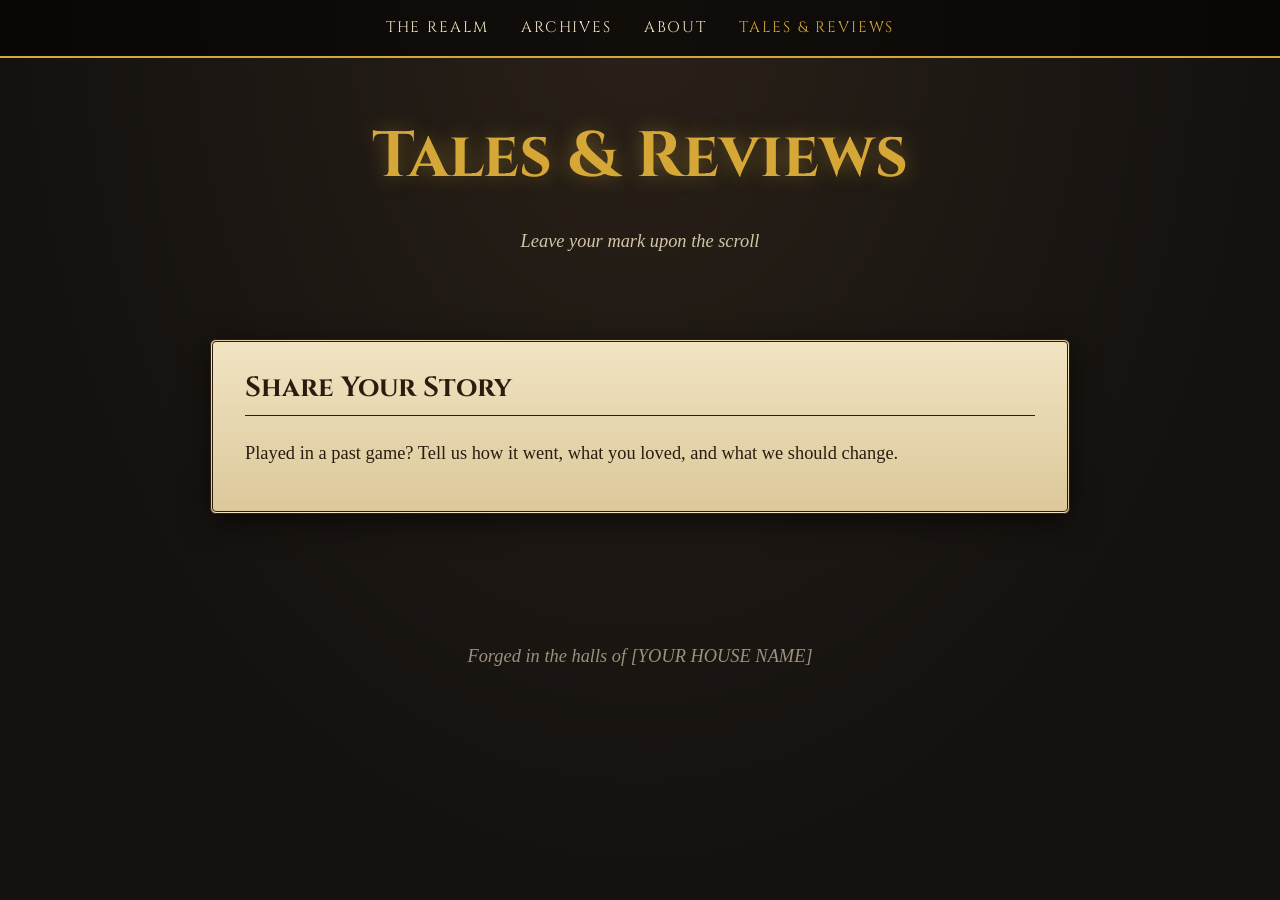
==== reviews.html @ 4bbe5270 "saved" ====
<!DOCTYPE html>
<html lang="en">
<head>
  <meta charset="UTF-8">
  <meta name="viewport" content="width=device-width, initial-scale=1">
  <title>Tales &amp; Reviews | Capture the Flag</title>
  <link rel="stylesheet" href="css/style.css">
</head>
<body>

  <nav>
    <a href="index.html">The Realm</a>
    <a href="archives.html">Archives</a>
    <a href="about.html">About</a>
    <a href="reviews.html" class="active">Tales &amp; Reviews</a>
  </nav>

  <header class="hero">
    <h1>Tales &amp; Reviews</h1>
    <p>Leave your mark upon the scroll</p>
  </header>

  <main>
    <section class="scroll">
      <h2>Share Your Story</h2>
      <p>Played in a past game? Tell us how it went, what you loved, and what
         we should change.</p>

      <!-- Generate this exact snippet at https://giscus.app (see setup steps) -->
       <script src="https://giscus.app/client.js"
        data-repo="avniiyer/avniiyer.github.io"
        data-repo-id="R_kgDOVDFhKg"
        data-category="General"
        data-category-id="DIC_kwDOVDFhKs4DHeHf"
        data-mapping="pathname"
        data-strict="0"
        data-reactions-enabled="1"
        data-emit-metadata="0"
        data-input-position="bottom"
        data-theme="preferred_color_scheme"
        data-lang="en"
        crossorigin="anonymous"
        async>
</script>
      
    </section>
  </main>

  <footer>Forged in the halls of [YOUR HOUSE NAME]</footer>

</body>
</html>
---- css/style.css ----
@import url('https://fonts.googleapis.com/css2?family=Cinzel:wght@500;700&family=IM+Fell+English:ital@0;1&display=swap');

:root {
  --ink: #2b1d0e;
  --parchment: #f1e4c3;
  --parchment-dark: #dcc89a;
  --gold: #d4a737;
  --night: #14110f;
  --ember: #a8321e;
}

* { box-sizing: border-box; }

body {
  margin: 0;
  font-family: 'IM Fell English', Georgia, serif;
  font-size: 1.15rem;
  color: var(--ink);
  background:
    radial-gradient(ellipse at top, #2a2118 0%, var(--night) 70%) fixed;
  line-height: 1.6;
}

h1, h2, h3, nav a, .map-link {
  font-family: 'Cinzel', serif;
}

/* ---------- Navigation ---------- */
nav {
  display: flex;
  justify-content: center;
  flex-wrap: wrap;
  gap: 0.5rem 2rem;
  padding: 1rem;
  background: rgba(0, 0, 0, 0.6);
  border-bottom: 2px solid var(--gold);
  position: sticky;
  top: 0;
  z-index: 10;
}
nav a {
  color: var(--parchment);
  text-decoration: none;
  letter-spacing: 0.12em;
  text-transform: uppercase;
  font-size: 0.95rem;
}
nav a:hover, nav a.active { color: var(--gold); }

/* ---------- Layout ---------- */
header.hero {
  text-align: center;
  padding: 3rem 1rem 1rem;
  color: var(--parchment);
}
header.hero h1 {
  font-size: clamp(2rem, 6vw, 4rem);
  margin: 0;
  color: var(--gold);
  text-shadow: 0 0 20px rgba(212, 167, 55, 0.4);
}
header.hero p { font-style: italic; opacity: 0.85; }

main {
  max-width: 900px;
  margin: 0 auto;
  padding: 1rem 1.25rem 4rem;
}

/* Parchment panel */
.scroll {
  background: var(--parchment);
  background-image: linear-gradient(var(--parchment), var(--parchment-dark));
  border: 3px double var(--ink);
  border-radius: 6px;
  padding: 1.5rem 2rem;
  margin: 2rem 0;
  box-shadow: 0 8px 30px rgba(0, 0, 0, 0.6);
}
.scroll h2 {
  margin-top: 0;
  border-bottom: 1px solid var(--ink);
  padding-bottom: 0.3rem;
}

/* ---------- The MASSIVE map link ---------- */
.map-link {
  display: block;
  text-align: center;
  text-decoration: none;
  color: var(--night);
  background: linear-gradient(135deg, #f0c85a, var(--gold));
  border: 4px solid var(--ink);
  border-radius: 10px;
  padding: 3.5rem 1rem;
  font-size: clamp(1.8rem, 6vw, 3.5rem);
  font-weight: 700;
  letter-spacing: 0.08em;
  text-transform: uppercase;
  box-shadow: 0 0 40px rgba(212, 167, 55, 0.5);
  transition: transform 0.2s, box-shadow 0.2s;
}
.map-link small {
  display: block;
  font-size: 0.35em;
  letter-spacing: 0.2em;
  margin-top: 0.5rem;
  opacity: 0.8;
}
.map-link:hover {
  transform: scale(1.02);
  box-shadow: 0 0 60px rgba(212, 167, 55, 0.8);
}

/* ---------- Archive cards ---------- */
.game-grid {
  display: grid;
  grid-template-columns: repeat(auto-fill, minmax(260px, 1fr));
  gap: 1.5rem;
}
.game-card {
  background: var(--parchment);
  border: 3px double var(--ink);
  border-radius: 6px;
  overflow: hidden;
  box-shadow: 0 6px 20px rgba(0, 0, 0, 0.5);
}
.game-card img {
  width: 100%;
  height: 180px;
  object-fit: cover;
  display: block;
  background: var(--parchment-dark);
}
.game-card .body { padding: 1rem; }
.game-card h3 { margin: 0 0 0.25rem; color: var(--ember); }
.game-card .year { font-style: italic; opacity: 0.7; }
.game-card a { color: var(--ember); font-weight: bold; }

/* ---------- Reviews ---------- */
.placeholder-note {
  font-style: italic;
  opacity: 0.7;
}

footer {
  text-align: center;
  color: var(--parchment);
  opacity: 0.6;
  padding: 2rem 1rem;
  font-style: italic;
}
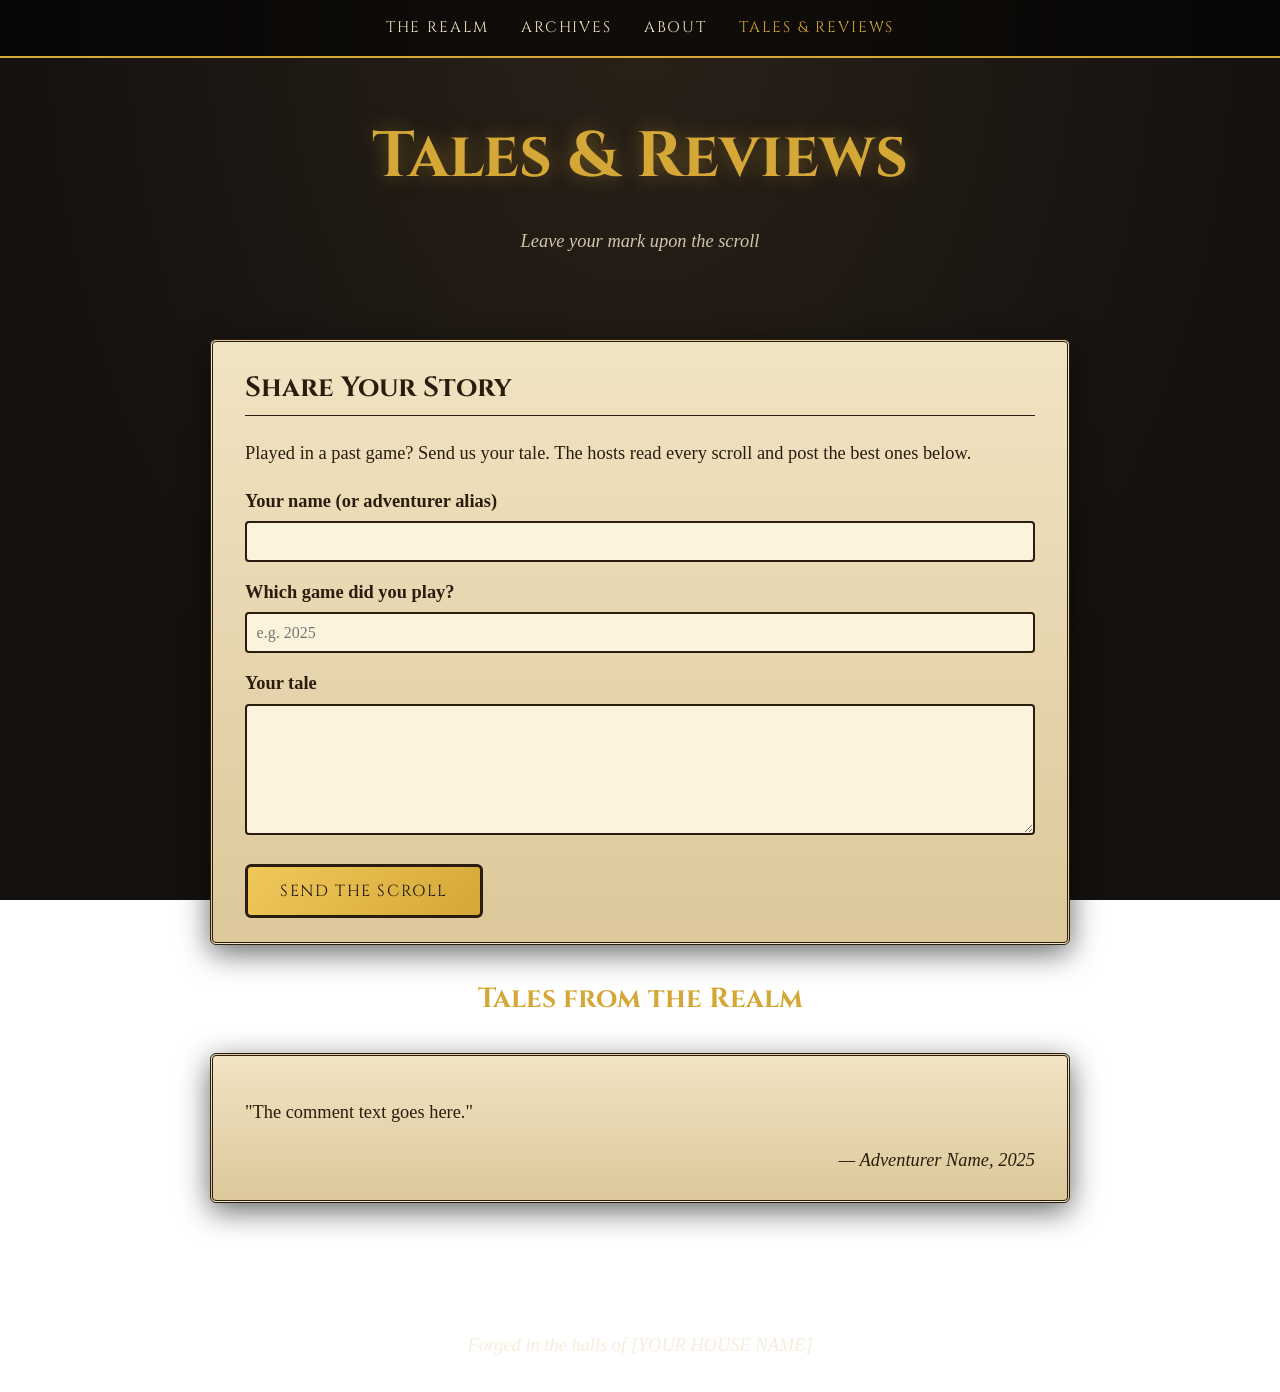
==== commit 2a03c4e3: "adjusted once" ====
--- a/reviews.html
+++ b/reviews.html
@@ -21,31 +21,39 @@
   </header>
 
   <main>
-    <section class="scroll">
-      <h2>Share Your Story</h2>
-      <p>Played in a past game? Tell us how it went, what you loved, and what
-         we should change.</p>
 
-      <!-- Generate this exact snippet at https://giscus.app (see setup steps) -->
-       <script src="https://giscus.app/client.js"
-        data-repo="avniiyer/avniiyer.github.io"
-        data-repo-id="R_kgDOVDFhKg"
-        data-category="General"
-        data-category-id="DIC_kwDOVDFhKs4DHeHf"
-        data-mapping="pathname"
-        data-strict="0"
-        data-reactions-enabled="1"
-        data-emit-metadata="0"
-        data-input-position="bottom"
-        data-theme="preferred_color_scheme"
-        data-lang="en"
-        crossorigin="anonymous"
-        async>
-</script>
-      
-    </section>
-  </main>
+  <section class="scroll">
+    <h2>Share Your Story</h2>
+    <p>Played in a past game? Send us your tale. The hosts read every scroll
+       and post the best ones below.</p>
 
+    <form action="https://formspree.io/f/YOUR_FORM_ID" method="POST" class="tale-form">
+      <label for="name">Your name (or adventurer alias)</label>
+      <input type="text" id="name" name="name" required>
+
+      <label for="year">Which game did you play?</label>
+      <input type="text" id="year" name="year" placeholder="e.g. 2025">
+
+      <label for="message">Your tale</label>
+      <textarea id="message" name="message" rows="6" required></textarea>
+
+      <!-- Spam trap: real people never see or fill this -->
+      <input type="text" name="_gotcha" style="display:none" tabindex="-1" autocomplete="off">
+
+      <button type="submit">Send the Scroll</button>
+    </form>
+  </section>
+
+  <h2 style="color: var(--gold); text-align:center;">Tales from the Realm</h2>
+
+  <!-- COPY THIS BLOCK for each approved comment. Newest on top. -->
+  <section class="scroll">
+    <p>"The comment text goes here."</p>
+    <p class="byline">&mdash; Adventurer Name, 2025</p>
+  </section>
+  <!-- END BLOCK -->
+
+</main>
   <footer>Forged in the halls of [YOUR HOUSE NAME]</footer>
 
 </body>
--- a/css/style.css
+++ b/css/style.css
@@ -151,4 +151,42 @@
   font-style: italic;
 }
 
+/* ---------- Comment form ---------- */
+.tale-form label {
+  display: block;
+  margin-top: 1rem;
+  font-weight: bold;
+}
+.tale-form input[type="text"],
+.tale-form textarea {
+  width: 100%;
+  padding: 0.6rem;
+  margin-top: 0.3rem;
+  font-family: inherit;
+  font-size: 1rem;
+  color: var(--ink);
+  background: #fbf3dc;
+  border: 2px solid var(--ink);
+  border-radius: 4px;
+}
+.tale-form button {
+  margin-top: 1.25rem;
+  padding: 0.8rem 2rem;
+  font-family: 'Cinzel', serif;
+  font-size: 1rem;
+  letter-spacing: 0.1em;
+  text-transform: uppercase;
+  color: var(--night);
+  background: linear-gradient(135deg, #f0c85a, var(--gold));
+  border: 3px solid var(--ink);
+  border-radius: 6px;
+  cursor: pointer;
+}
+.tale-form button:hover { filter: brightness(1.1); }
 
+.byline {
+  text-align: right;
+  font-style: italic;
+  margin-bottom: 0;
+}
+
